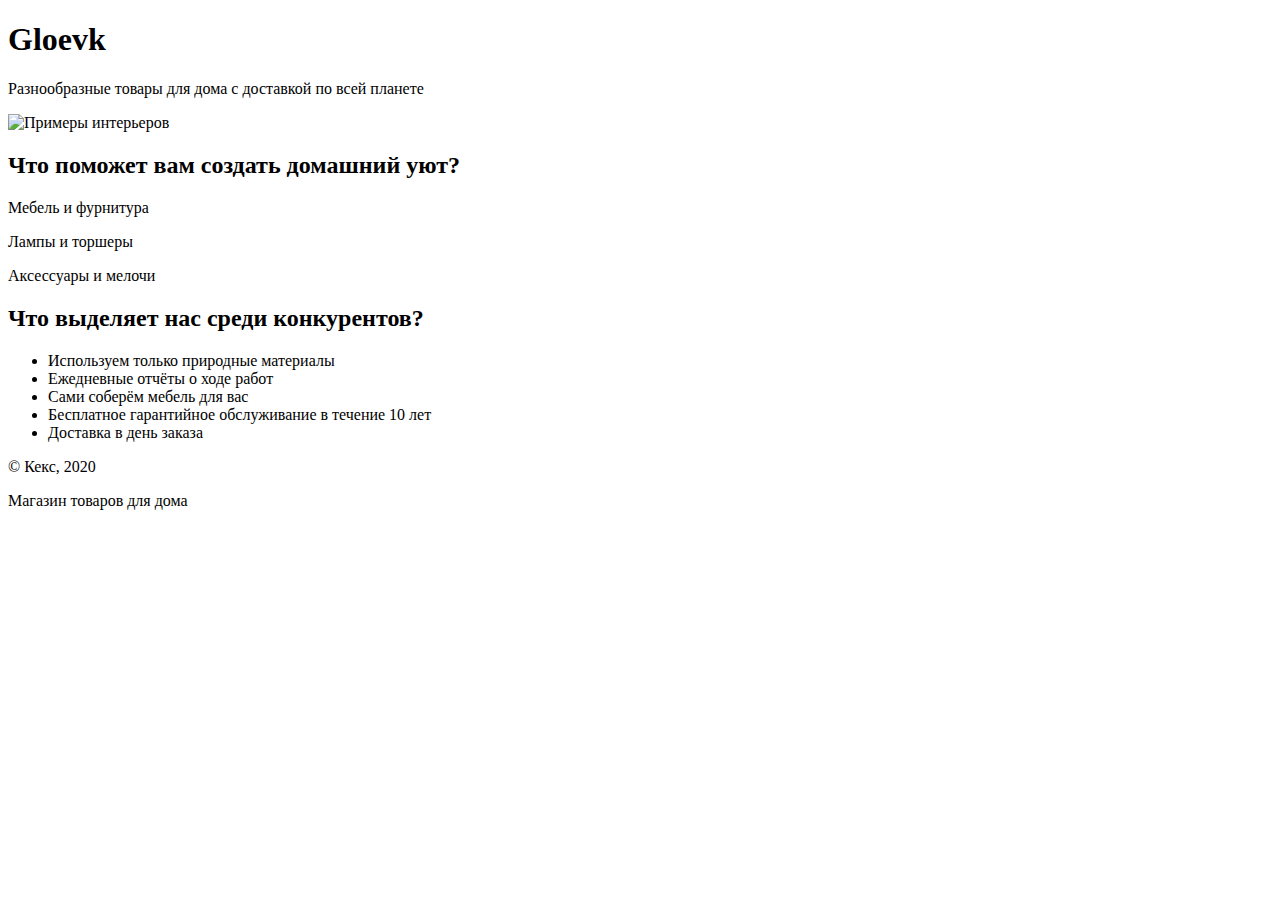
==== index.html @ f79008bd "Create index.html" ====
<!DOCTYPE html>
<html lang="ru">
  <head>
    <meta charset="utf-8">
    <title>Магазин товаров для дома</title>
    <link rel="stylesheet" href="style.css">
  </head>
  <body>
    <header class="site-header">
      <div class="container">
        <h1>Gloevk</h1>
        <p>Разнообразные товары для дома с доставкой по всей планете</p>
        <img src="img/gloevk-examples.png" width="510" height="80" alt="Примеры интерьеров">
      </div>
    </header>

    <section class="features">
      <h2>Что поможет вам создать домашний уют?</h2>
      <p class="feature-furniture">Мебель и фурнитура</p>
      <p class="feature-lighting">Лампы и торшеры</p>
      <p class="feature-accessories">Аксессуары и мелочи</p>
    </section>

    <section class="advantages">
      <h2>Что выделяет нас среди конкурентов?</h2>
      <ul class="advantages-list">
        <li class="advantages-item">Используем только природные материалы</li>
        <li class="advantages-item standard">Ежедневные отчёты о ходе работ</li>
        <li class="advantages-item standard">Сами соберём мебель для вас</li>
        <li class="advantages-item vip">Бесплатное гарантийное обслуживание в течение 10 лет</li>
        <li class="advantages-item vip">Доставка в день заказа</li>
      </ul>
    </section>

    <footer class="site-footer">
      <div class="container">
        <p>© Кекс, 2020</p>
        <p>Магазин товаров для дома</p>
      </div>
    </footer>
  </body>
</html>
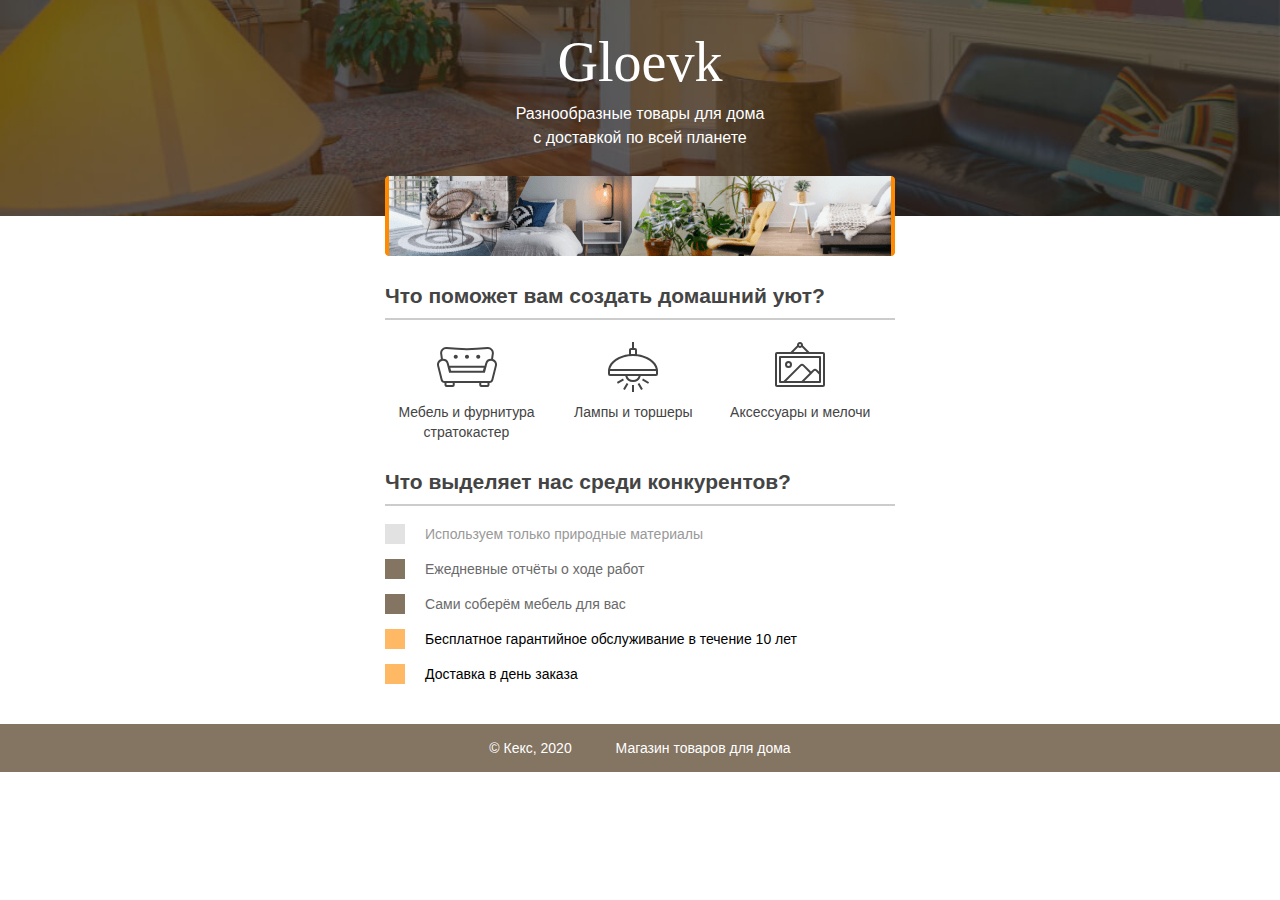
==== commit b3b2a3ca: "Update index.html" ====
--- a/index.html
+++ b/index.html
@@ -19,6 +19,7 @@
       <p class="feature-furniture">Мебель и фурнитура</p>
       <p class="feature-lighting">Лампы и торшеры</p>
       <p class="feature-accessories">Аксессуары и мелочи</p>
+      <p class="fender">стратокастер</p>
     </section>
 
     <section class="advantages">
--- a/style.css
+++ b/style.css
@@ -0,0 +1,131 @@
+body {
+  margin: 0;
+  padding: 0;
+  font-family: "Arial", sans-serif;
+  font-size: 14px;
+  line-height: 20px;
+  color: #444444;
+}
+
+h1 {
+  width: 255px;
+  margin: 0 auto 8px;
+  font-family: "Georgia", serif;
+  text-align: center;
+  font-weight: normal;
+  font-size: 56px;
+  line-height: 64px;
+}
+
+h2 {
+  border-bottom: 2px solid #cccccc;
+  padding-bottom: 12px;
+}
+
+.container {
+  width: 510px;
+  margin: 0 auto;
+  padding: 0 20px;
+}
+
+.site-header {
+  min-width: 550px;
+  height: 186px;
+  margin-bottom: 70px;
+  padding-top: 30px;
+  background: #847462 no-repeat center url("img/gloevk-bg.jpg");
+  background-size: cover;
+  color: #ffffff;
+}
+
+.site-header p {
+  width: 255px;
+  margin: 0 auto 26px;
+  text-align: center;
+  font-size: 16px;
+  line-height: 24px; 
+}
+
+.site-header img {
+  display: block;
+  margin: 0 auto;
+}
+
+.features {
+  width: 510px;
+  margin: 0 auto 30px;
+  padding: 0 20px;
+}
+
+.features p {
+  display: inline-block;
+  vertical-align: top;
+  width: 30%;
+  margin: 0 5px;
+  background-repeat: no-repeat;
+  background-position: center top;
+  text-align: center;
+}
+
+.feature-furniture {
+  padding-top: 65px;
+  background-image: url("img/furniture.svg");
+}
+
+.feature-lighting {
+  padding-top: 65px;
+  background-image: url("img/lighting.svg");
+}
+
+.feature-accessories {
+  padding-top: 65px;
+  background-image: url("img/accessories.svg");
+}
+
+.advantages {
+  width: 510px;
+  margin: 0 auto 40px;
+  padding: 0 20px;
+}
+
+.advantages-list {
+  padding: 0;
+  list-style: none;  
+}
+
+.advantages-item {
+  margin-bottom: 15px;
+  padding-left: 20px;
+  border-left: 20px solid #e2e2e2;
+  color: #999999;
+}
+
+.standard {
+  border-color: #847462;
+  color: #6a6a6a;
+}
+
+/* Добавьте правило для класса vip сюда */
+.vip {
+  border-color: #ffb864;
+  color: #000000;
+}
+
+
+.site-footer {
+  min-width: 550px;
+  background-color: #847462;
+  color: #ffffff;
+}
+
+.site-footer .container {
+  text-align: center;
+}
+
+.site-footer p {
+  display: inline-block;
+  vertical-align: middle;
+  padding: 0 20px;
+}
+
+
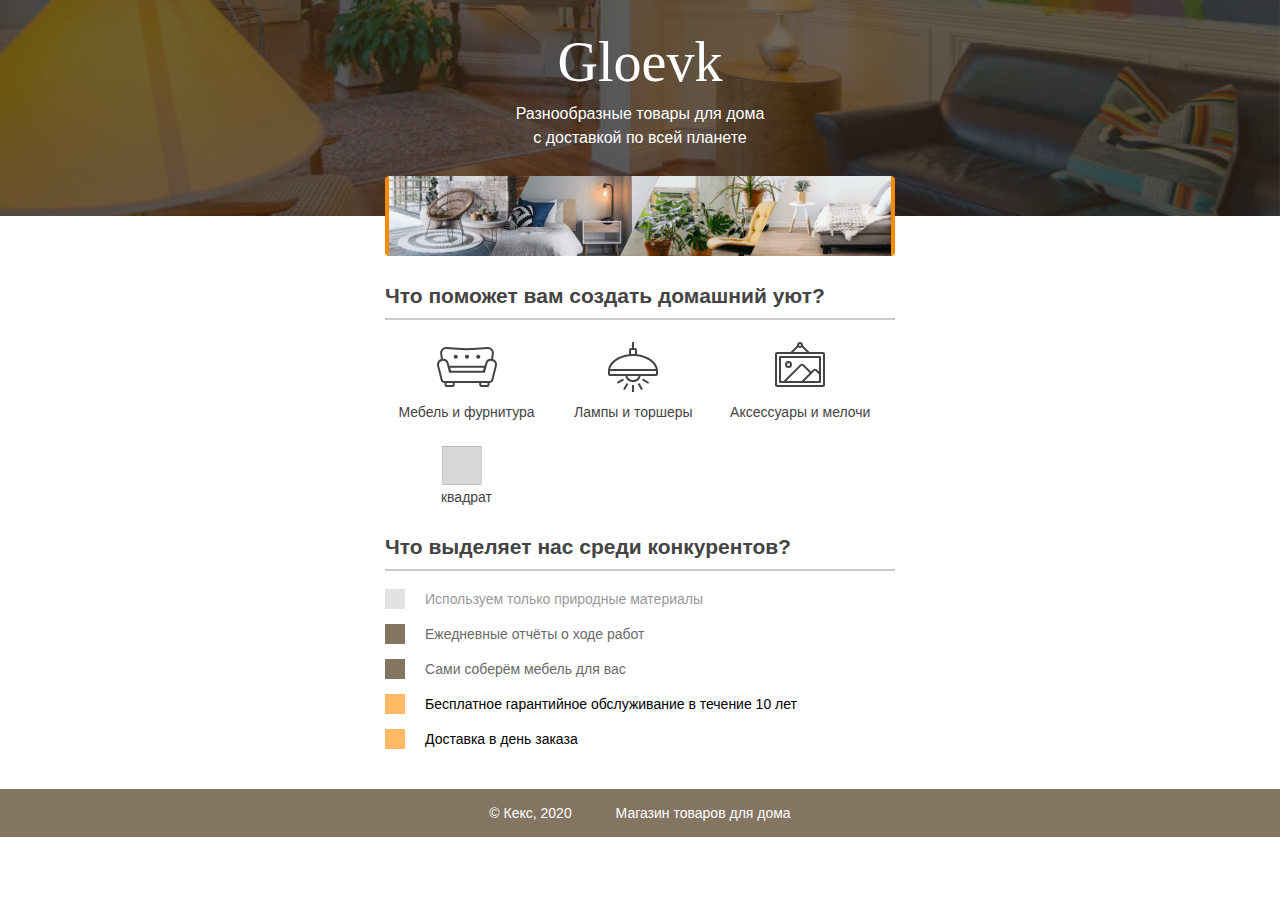
==== commit 3e6d4974: "Update index.html" ====
--- a/index.html
+++ b/index.html
@@ -19,7 +19,7 @@
       <p class="feature-furniture">Мебель и фурнитура</p>
       <p class="feature-lighting">Лампы и торшеры</p>
       <p class="feature-accessories">Аксессуары и мелочи</p>
-      <p class="fender">стратокастер</p>
+      <p class="feature-square">квадрат</p>
     </section>
 
     <section class="advantages">
--- a/style.css
+++ b/style.css
@@ -82,6 +82,11 @@
   background-image: url("img/accessories.svg");
 }
 
+.feature-square {
+  padding-top: 65px;
+  background-image: url("img/square.svg");
+}
+
 .advantages {
   width: 510px;
   margin: 0 auto 40px;
